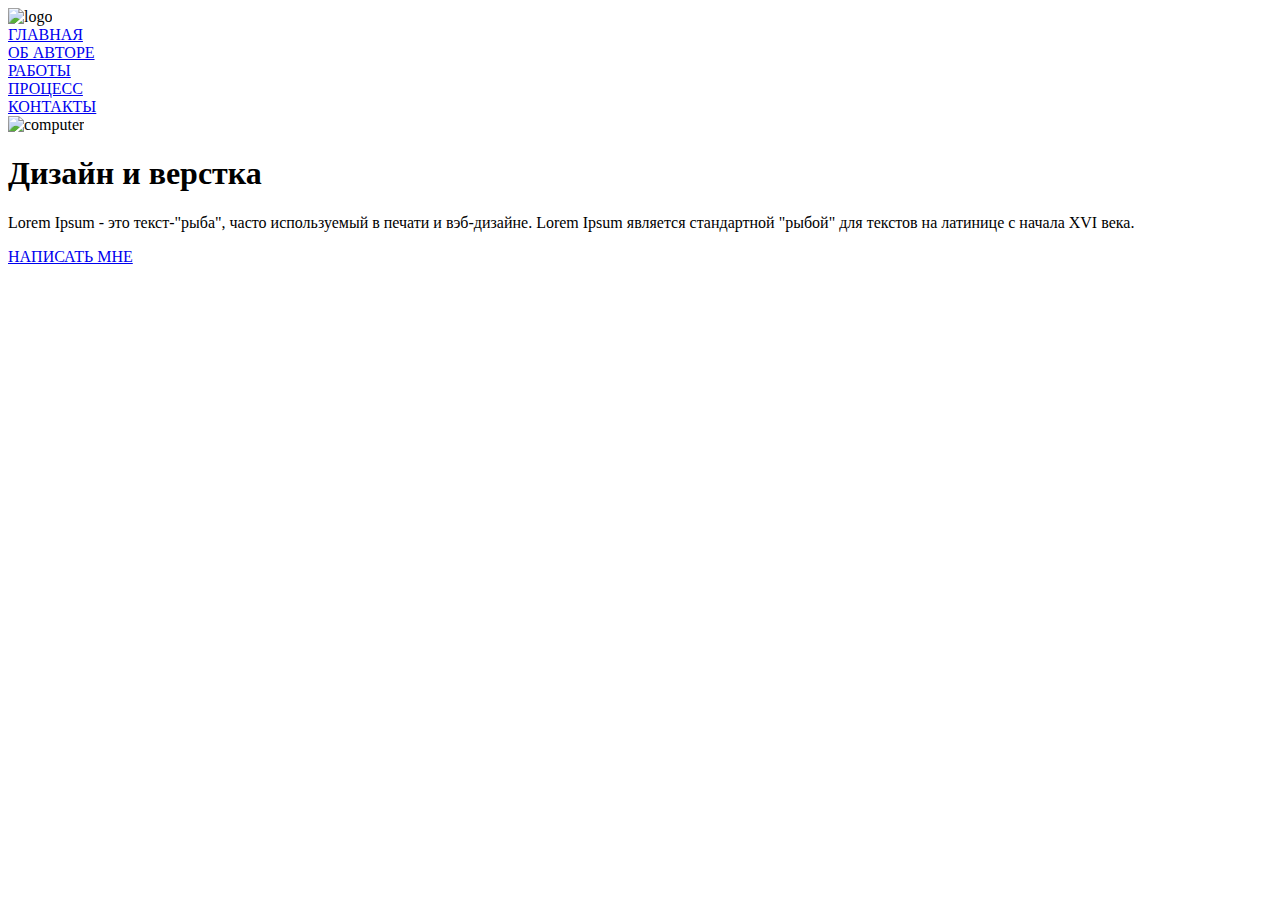
==== index.html @ f265be1f "new" ====
<!DOCTYPE html>
<html lang="en">
<head>
    <meta charset="UTF-8">
    <meta name="viewport" content="width=device-width, initial-scale=1.0">
    <link rel="stylesheet" href="style.css">
    <link href="https://fonts.googleapis.com/css2?family=Roboto:wght@400;500&display=swap" rel="stylesheet">
    <title>Lesson</title>
</head>
<body>
    <header class="header">
        <div class="container">
            <div class="logo-container">
                <img src="./WD.png" alt="logo">
            </div>
            <div class="menu">
                <nav> 
                    <li><a href="#">ГЛАВНАЯ</a></li>
                    <li><a href="#">ОБ АВТОРЕ</a></li>
                    <li><a href="#">РАБОТЫ</a></li>
                    <li><a href="#">ПРОЦЕСС</a></li>
                    <li><a href="#">КОНТАКТЫ</a></li>
                </nav>
            </div>
        </div>
    </header>
    <section class="hero">
        <div class="container">
            <div class="main-img">
                <img src="./Frame.png" alt="computer">
            </div>
            <div class="content">
                <h1>Дизайн и верстка</h1>
                <p>Lorem Ipsum - это текст-"рыба", часто используемый в печати и вэб-дизайне. Lorem Ipsum является стандартной "рыбой" для текстов на латинице с начала XVI века.</p>
                <a href="#">НАПИСАТЬ МНЕ</a>
            </div>
        </div>
</section> 
</body>
</html>
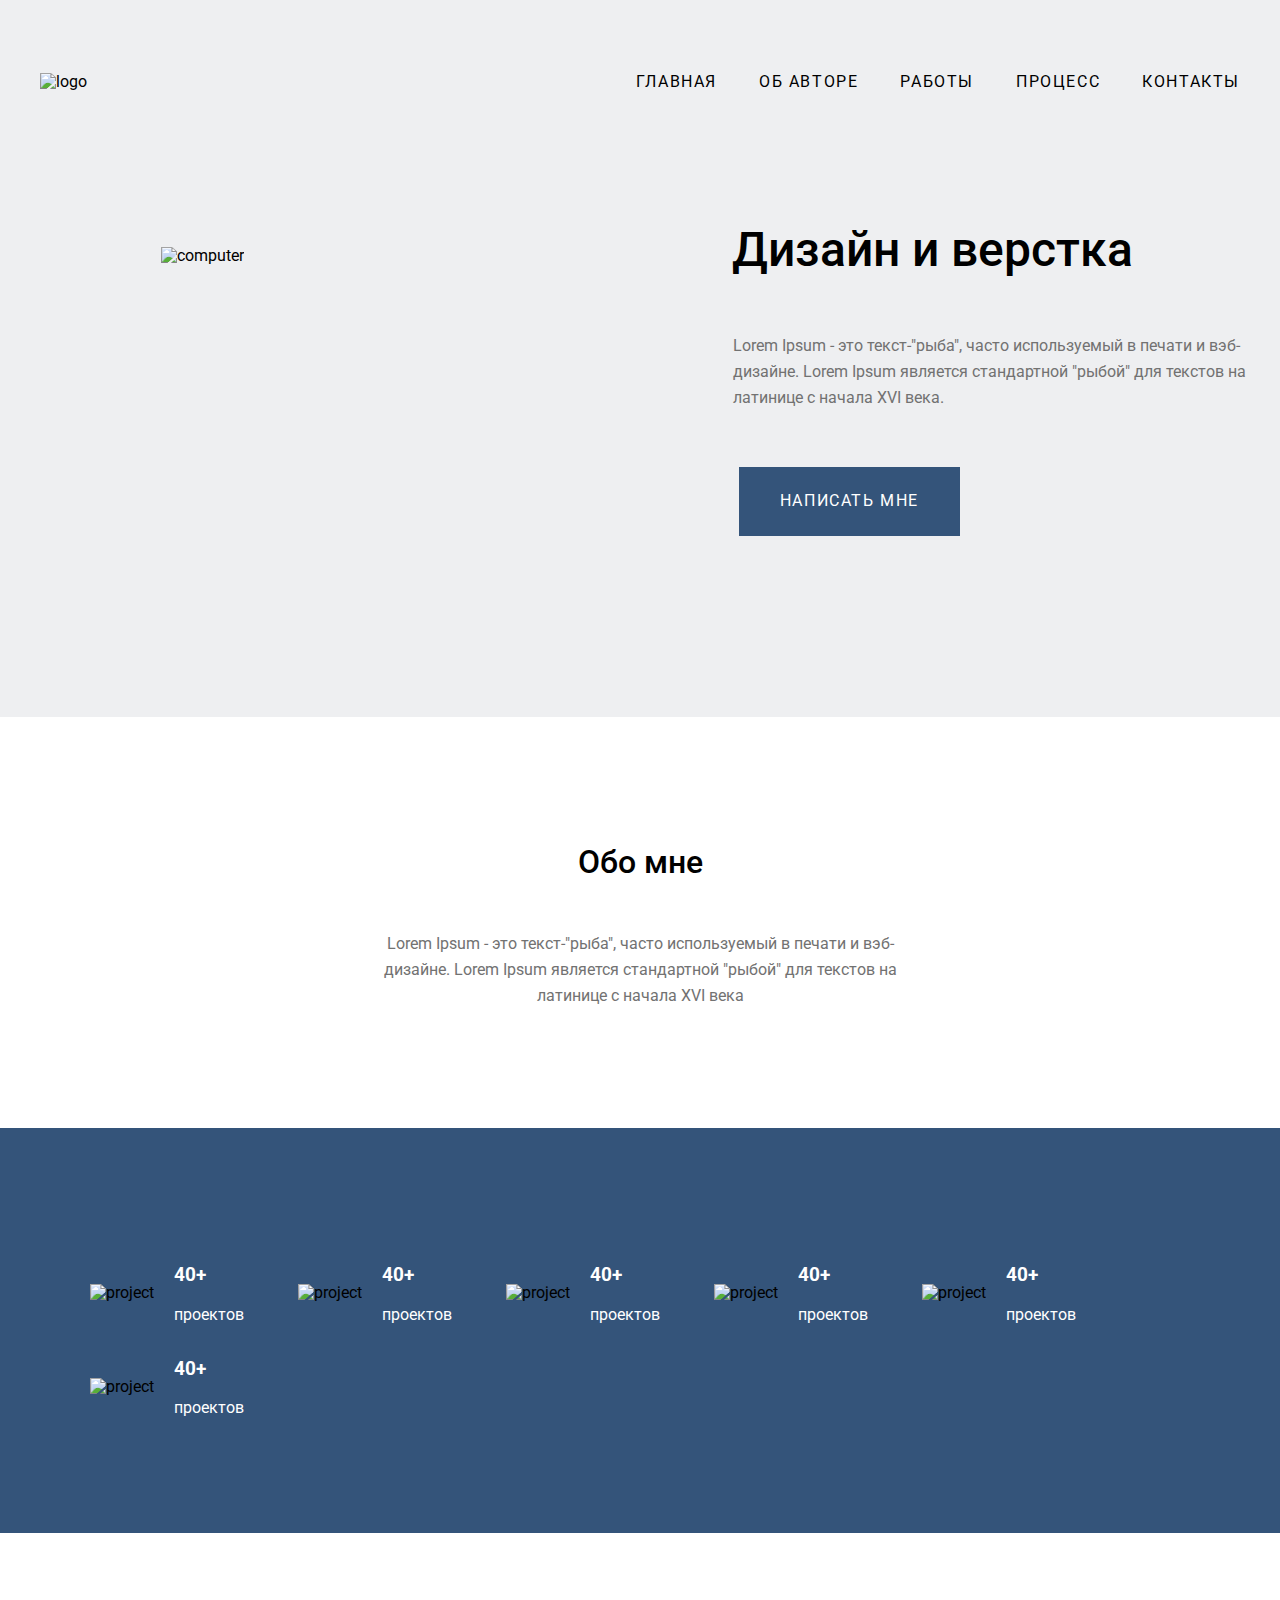
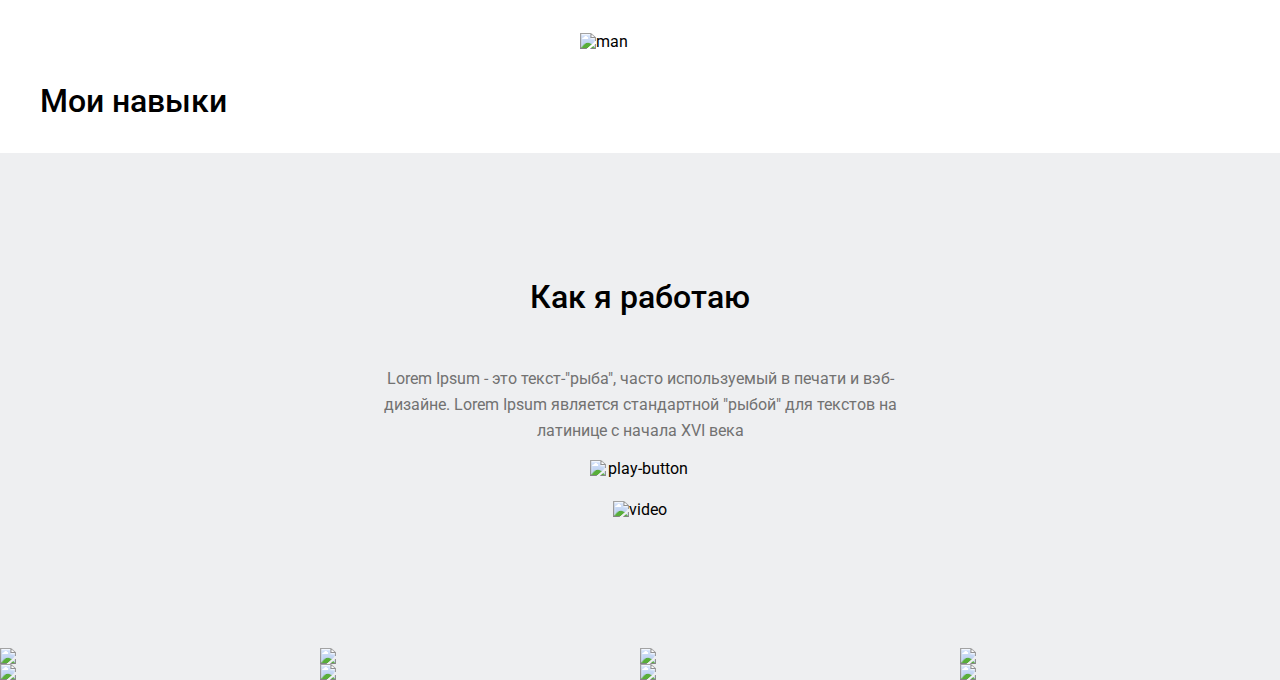
==== commit ee987a21: "myhtml" ====
--- a/index.html
+++ b/index.html
@@ -3,38 +3,148 @@
 <head>
     <meta charset="UTF-8">
     <meta name="viewport" content="width=device-width, initial-scale=1.0">
-    <link rel="stylesheet" href="style.css">
-    <link href="https://fonts.googleapis.com/css2?family=Roboto:wght@400;500&display=swap" rel="stylesheet">
+    <link rel="stylesheet" href="normolize.css">
+    <link rel="stylesheet" href="main copy.css">
+    <link href="https://fonts.googleapis.com/css2?family=Roboto:wght@100;300;400;500;700&display=swap" rel="stylesheet">
     <title>Lesson</title>
 </head>
 <body>
-    <header class="header">
-        <div class="container">
-            <div class="logo-container">
-                <img src="./WD.png" alt="logo">
+    <div class="header">
+       <div class="wrapper">
+           <div class="navigation">
+              <img src="WD.svg" alt="logo">
+              <ul class="nav"> 
+                <li><a href="#">ГЛАВНАЯ</a></li>
+                <li><a href="#">ОБ АВТОРЕ</a></li>
+                <li><a href="#">РАБОТЫ</a></li>
+                <li><a href="#">ПРОЦЕСС</a></li>
+                <li><a href="#">КОНТАКТЫ</a></li>
+              </ul>
+            </div>  
+       </div>
+    </div>
+    <div class="banner">
+        <div class="wrapper">
+            <h1 class="title">Дизайн и верстка</h1>
+            <p class="description">Lorem Ipsum - это текст-"рыба", часто используемый в печати и вэб-дизайне. Lorem Ipsum является стандартной "рыбой" для текстов на латинице с начала XVI века.</p>
+            <a class="btn" href="#">НАПИСАТЬ МНЕ</a>
+            <img class="comp" src="comp.svg" alt="computer">
+        </div>
+    </div>
+    <div class="page">
+        <div class="wrapper">
+           <h2 class="aboutme">Обо мне</h2>
+           <p class="descriptiontwo">Lorem Ipsum - это текст-"рыба", часто используемый в печати и вэб-дизайне. Lorem Ipsum является стандартной "рыбой" для текстов на латинице с начала XVI века</p>
+        </div>
+    </div> 
+    <div class="numbers">
+        <div class="wrapper">
+            <!-- <div class="numbersnavimg">
+                <li><img src="project.svg" alt="project"></li>
+                <li><img src="project.svg" alt="project"></li>
+                <li><img src="project.svg" alt="project"></li>
+                <li><img src="project.svg" alt="project"></li>
+                <li><img src="project.svg" alt="project"></li>
+                <li><img src="project.svg" alt="project"></li>
             </div>
-            <div class="menu">
-                <nav> 
-                    <li><a href="#">ГЛАВНАЯ</a></li>
-                    <li><a href="#">ОБ АВТОРЕ</a></li>
-                    <li><a href="#">РАБОТЫ</a></li>
-                    <li><a href="#">ПРОЦЕСС</a></li>
-                    <li><a href="#">КОНТАКТЫ</a></li>
-                </nav>
+            <div class="numbersnavtext">
+                <li>40+<br>проектов</li>
+                <li>40+<br>проектов</li>
+                <li>40+<br>проектов</li>
+                <li>40+<br>проектов</li>
+                <li>40+<br>проектов</li>
+                <li>40+<br>проектов</li>
+            </div> -->
+            <div class="numbernav">
+               <div class="numberitem">
+                  <img src="project.svg" alt="project">
+                  <div>
+                     <h3>40+</h3>
+                     <p>проектов</p>
+                  </div>
+               </div>
+            </div>
+            <div class="numbernav">
+               <div class="numberitem">
+                  <img src="project.svg" alt="project">
+                  <div>
+                     <h3>40+</h3>
+                     <p>проектов</p>
+                  </div>
+               </div>
+            </div>
+            <div class="numbernav">
+               <div class="numberitem">
+                  <img src="project.svg" alt="project">
+                  <div>
+                     <h3>40+</h3>
+                     <p>проектов</p>
+                  </div>
+               </div>
+            </div>
+            <div class="numbernav">
+               <div class="numberitem">
+                  <img src="project.svg" alt="project">
+                  <div>
+                     <h3>40+</h3>
+                     <p>проектов</p>
+                  </div>
+               </div>
+            </div>
+            <div class="numbernav">
+               <div class="numberitem">
+                  <img src="project.svg" alt="project">
+                  <div>
+                     <h3>40+</h3>
+                     <p>проектов</p>
+                  </div>
+               </div>
+            </div>
+            <div class="numbernav">
+               <div class="numberitem">
+                  <img src="project.svg" alt="project">
+                  <div>
+                     <h3>40+</h3>
+                     <p>проектов</p>
+                  </div>
+               </div>
             </div>
         </div>
-    </header>
-    <section class="hero">
-        <div class="container">
-            <div class="main-img">
-                <img src="./Frame.png" alt="computer">
-            </div>
-            <div class="content">
-                <h1>Дизайн и верстка</h1>
-                <p>Lorem Ipsum - это текст-"рыба", часто используемый в печати и вэб-дизайне. Lorem Ipsum является стандартной "рыбой" для текстов на латинице с начала XVI века.</p>
-                <a href="#">НАПИСАТЬ МНЕ</a>
-            </div>
-        </div>
-</section> 
-</body>
+    </div>
+    <div class="skills">
+       <div class="wrapper">
+           <h2 class="myskills">Мои навыки</h2>
+           <img class="photoman" src="photo.png" width="555" haight="450" alt="man" >
+       </div>
+    </div>
+    <div class="video">
+        <div class="wrapper">
+              <h2 class="aboutme">Как я работаю</h2>
+              <p class="descriptiontwo">Lorem Ipsum - это текст-"рыба", часто используемый в печати и вэб-дизайне. Lorem Ipsum является стандартной "рыбой" 
+                для текстов на латинице с начала XVI века</p>
+             <div class="video2">  
+                <img class="videoimg" src="video.png" alt="video" >
+                <img class="playbutton" src="play-button.svg" alt="play-button">
+             </div>
+          </div>
+    </div>
+      <section class="project-section">
+         <div class="project"><img src="Rectangle 7.png">
+            <div class="project-overlay"></div></div>
+         <div class="project"><img src="Rectangle 7.3.png">
+            <div class="project-overlay"></div></div>
+         <div class="project"><img src="Rectangle 7.png">
+            <div class="project-overlay"></div></div>
+         <div class="project"><img src="Rectangle 7.3.png">
+            <div class="project-overlay"></div></div>
+         <div class="project"><img src="Rectangle 7.3.png">
+            <div class="project-overlay"></div></div>
+         <div class="project"><img src="Rectangle 7.png">
+            <div class="project-overlay"></div></div>
+         <div class="project"><img src="Rectangle 7.3.png">
+            <div class="project-overlay"></div></div>
+         <div class="project"><img src="Rectangle 7.png">
+            <div class="project-overlay"></div></div>
+      </section>  
+ </body>
 </html>--- a/normolize.css
+++ b/normolize.css
@@ -0,0 +1,349 @@
+/*! normalize.css v8.0.1 | MIT License | github.com/necolas/normalize.css */
+
+/* Document
+   ========================================================================== */
+
+/**
+ * 1. Correct the line height in all browsers.
+ * 2. Prevent adjustments of font size after orientation changes in iOS.
+ */
+
+ html {
+    line-height: 1.15; /* 1 */
+    -webkit-text-size-adjust: 100%; /* 2 */
+  }
+  
+  /* Sections
+     ========================================================================== */
+  
+  /**
+   * Remove the margin in all browsers.
+   */
+  
+  body {
+    margin: 0;
+  }
+  
+  /**
+   * Render the `main` element consistently in IE.
+   */
+  
+  main {
+    display: block;
+  }
+  
+  /**
+   * Correct the font size and margin on `h1` elements within `section` and
+   * `article` contexts in Chrome, Firefox, and Safari.
+   */
+  
+  h1 {
+    font-size: 2em;
+    margin: 0.67em 0;
+  }
+  
+  /* Grouping content
+     ========================================================================== */
+  
+  /**
+   * 1. Add the correct box sizing in Firefox.
+   * 2. Show the overflow in Edge and IE.
+   */
+  
+  hr {
+    box-sizing: content-box; /* 1 */
+    height: 0; /* 1 */
+    overflow: visible; /* 2 */
+  }
+  
+  /**
+   * 1. Correct the inheritance and scaling of font size in all browsers.
+   * 2. Correct the odd `em` font sizing in all browsers.
+   */
+  
+  pre {
+    font-family: monospace, monospace; /* 1 */
+    font-size: 1em; /* 2 */
+  }
+  
+  /* Text-level semantics
+     ========================================================================== */
+  
+  /**
+   * Remove the gray background on active links in IE 10.
+   */
+  
+  a {
+    background-color: transparent;
+  }
+  
+  /**
+   * 1. Remove the bottom border in Chrome 57-
+   * 2. Add the correct text decoration in Chrome, Edge, IE, Opera, and Safari.
+   */
+  
+  abbr[title] {
+    border-bottom: none; /* 1 */
+    text-decoration: underline; /* 2 */
+    text-decoration: underline dotted; /* 2 */
+  }
+  
+  /**
+   * Add the correct font weight in Chrome, Edge, and Safari.
+   */
+  
+  b,
+  strong {
+    font-weight: bolder;
+  }
+  
+  /**
+   * 1. Correct the inheritance and scaling of font size in all browsers.
+   * 2. Correct the odd `em` font sizing in all browsers.
+   */
+  
+  code,
+  kbd,
+  samp {
+    font-family: monospace, monospace; /* 1 */
+    font-size: 1em; /* 2 */
+  }
+  
+  /**
+   * Add the correct font size in all browsers.
+   */
+  
+  small {
+    font-size: 80%;
+  }
+  
+  /**
+   * Prevent `sub` and `sup` elements from affecting the line height in
+   * all browsers.
+   */
+  
+  sub,
+  sup {
+    font-size: 75%;
+    line-height: 0;
+    position: relative;
+    vertical-align: baseline;
+  }
+  
+  sub {
+    bottom: -0.25em;
+  }
+  
+  sup {
+    top: -0.5em;
+  }
+  
+  /* Embedded content
+     ========================================================================== */
+  
+  /**
+   * Remove the border on images inside links in IE 10.
+   */
+  
+  img {
+    border-style: none;
+  }
+  
+  /* Forms
+     ========================================================================== */
+  
+  /**
+   * 1. Change the font styles in all browsers.
+   * 2. Remove the margin in Firefox and Safari.
+   */
+  
+  button,
+  input,
+  optgroup,
+  select,
+  textarea {
+    font-family: inherit; /* 1 */
+    font-size: 100%; /* 1 */
+    line-height: 1.15; /* 1 */
+    margin: 0; /* 2 */
+  }
+  
+  /**
+   * Show the overflow in IE.
+   * 1. Show the overflow in Edge.
+   */
+  
+  button,
+  input { /* 1 */
+    overflow: visible;
+  }
+  
+  /**
+   * Remove the inheritance of text transform in Edge, Firefox, and IE.
+   * 1. Remove the inheritance of text transform in Firefox.
+   */
+  
+  button,
+  select { /* 1 */
+    text-transform: none;
+  }
+  
+  /**
+   * Correct the inability to style clickable types in iOS and Safari.
+   */
+  
+  button,
+  [type="button"],
+  [type="reset"],
+  [type="submit"] {
+    -webkit-appearance: button;
+  }
+  
+  /**
+   * Remove the inner border and padding in Firefox.
+   */
+  
+  button::-moz-focus-inner,
+  [type="button"]::-moz-focus-inner,
+  [type="reset"]::-moz-focus-inner,
+  [type="submit"]::-moz-focus-inner {
+    border-style: none;
+    padding: 0;
+  }
+  
+  /**
+   * Restore the focus styles unset by the previous rule.
+   */
+  
+  button:-moz-focusring,
+  [type="button"]:-moz-focusring,
+  [type="reset"]:-moz-focusring,
+  [type="submit"]:-moz-focusring {
+    outline: 1px dotted ButtonText;
+  }
+  
+  /**
+   * Correct the padding in Firefox.
+   */
+  
+  fieldset {
+    padding: 0.35em 0.75em 0.625em;
+  }
+  
+  /**
+   * 1. Correct the text wrapping in Edge and IE.
+   * 2. Correct the color inheritance from `fieldset` elements in IE.
+   * 3. Remove the padding so developers are not caught out when they zero out
+   *    `fieldset` elements in all browsers.
+   */
+  
+  legend {
+    box-sizing: border-box; /* 1 */
+    color: inherit; /* 2 */
+    display: table; /* 1 */
+    max-width: 100%; /* 1 */
+    padding: 0; /* 3 */
+    white-space: normal; /* 1 */
+  }
+  
+  /**
+   * Add the correct vertical alignment in Chrome, Firefox, and Opera.
+   */
+  
+  progress {
+    vertical-align: baseline;
+  }
+  
+  /**
+   * Remove the default vertical scrollbar in IE 10+.
+   */
+  
+  textarea {
+    overflow: auto;
+  }
+  
+  /**
+   * 1. Add the correct box sizing in IE 10.
+   * 2. Remove the padding in IE 10.
+   */
+  
+  [type="checkbox"],
+  [type="radio"] {
+    box-sizing: border-box; /* 1 */
+    padding: 0; /* 2 */
+  }
+  
+  /**
+   * Correct the cursor style of increment and decrement buttons in Chrome.
+   */
+  
+  [type="number"]::-webkit-inner-spin-button,
+  [type="number"]::-webkit-outer-spin-button {
+    height: auto;
+  }
+  
+  /**
+   * 1. Correct the odd appearance in Chrome and Safari.
+   * 2. Correct the outline style in Safari.
+   */
+  
+  [type="search"] {
+    -webkit-appearance: textfield; /* 1 */
+    outline-offset: -2px; /* 2 */
+  }
+  
+  /**
+   * Remove the inner padding in Chrome and Safari on macOS.
+   */
+  
+  [type="search"]::-webkit-search-decoration {
+    -webkit-appearance: none;
+  }
+  
+  /**
+   * 1. Correct the inability to style clickable types in iOS and Safari.
+   * 2. Change font properties to `inherit` in Safari.
+   */
+  
+  ::-webkit-file-upload-button {
+    -webkit-appearance: button; /* 1 */
+    font: inherit; /* 2 */
+  }
+  
+  /* Interactive
+     ========================================================================== */
+  
+  /*
+   * Add the correct display in Edge, IE 10+, and Firefox.
+   */
+  
+  details {
+    display: block;
+  }
+  
+  /*
+   * Add the correct display in all browsers.
+   */
+  
+  summary {
+    display: list-item;
+  }
+  
+  /* Misc
+     ========================================================================== */
+  
+  /**
+   * Add the correct display in IE 10+.
+   */
+  
+  template {
+    display: none;
+  }
+  
+  /**
+   * Add the correct display in IE 10.
+   */
+  
+  [hidden] {
+    display: none;
+  }--- a/main copy.css
+++ b/main copy.css
@@ -0,0 +1,199 @@
+body {
+  background-color: #EEEFF1;
+  font-family: 'Roboto', sans-serif;
+}
+.wrapper {
+  padding-left: 40px;
+  padding-right: 40px;
+  width: 1200px;
+  margin: auto;
+  position: relative;
+}
+.navigation {
+  display: flex;
+  align-items: center;
+  justify-content: space-between;
+  padding-top: 57px;
+} 
+.nav {
+  display: flex;
+  list-style-type: none;
+  padding-left: 0;
+  font-weight: 400;
+}
+.nav>li {
+  padding-left: 42px;
+}
+.nav>li>a {
+  text-decoration: none;
+  color: black;
+  letter-spacing: 0.1em;
+}
+.banner { 
+ padding-top: 140px;
+ padding-bottom: 470px;
+} 
+.comp { 
+ position: absolute;
+ left: 161px;
+ top: 0;
+} 
+.title { 
+  font-size: 48px;
+  position: absolute;
+  right: 147px;
+  top: -70px;
+  line-height: 79px;
+  font-weight: 500;
+  margin-bottom: 60px;
+ } 
+.description { 
+  font-size: 16px;
+  line-height: 26px;
+  font-weight: 400;
+  color: #727272;
+  max-width: 540px;
+  position: absolute;
+  right: 7px;;
+  top: 70px;
+ } 
+.btn {
+  position: absolute;
+  right: 320px;
+  top: 220px;
+  text-decoration: none;
+  font-size: 16px;
+  letter-spacing: 0.1em;
+  background: #34547A;
+  border: none;
+  color: white;
+  padding: 25px 41px;
+  text-align: center;
+  font-size: 16px;
+  cursor: pointer;
+} 
+.page {
+  padding-top: 100px;
+  padding-bottom: 119px;
+  background-color: white;
+} 
+.aboutme {
+  text-align: center;
+  font-weight: 500;
+  font-size: 32px;
+  margin-bottom: 50px;
+} 
+.descriptiontwo {
+  text-align: center;
+  font-size: 16px;
+  line-height: 26px;
+  font-weight: 400;
+  color: #727272;
+  max-width: 540px;
+  margin: auto;
+  top: 30px;
+} 
+.numbers{
+  padding-top: 119px;
+  padding-bottom: 100px;
+  background: #34547A;
+} 
+/* .numbersnavimg {
+  display: flex;
+  list-style-type: none;
+  padding-left: 0;
+  font-weight: 400;
+}
+.numbersnavimg>li {
+  padding-left: 72px;
+  padding-right: 72px;
+  text-decoration: none;
+  letter-spacing: 0.1em;
+}
+.numbersnavtext {
+  display: flex;
+  list-style-type: none;
+  padding-left: 0;
+  font-weight: 400;
+}
+.numbersnavtext>li {
+  padding-left: 119px;
+  text-decoration: none;
+  color:white;
+  letter-spacing: 0.1em;
+} */
+.numbernav{
+  display: inline-block
+}
+.numberitem  {
+  display: flex;
+  justify-content: flex-start;
+  align-items: center;
+  padding-left: 50px;
+}
+.numberitem img {
+  margin-right: 20px;
+}
+.numberitem>div{
+  flex-basis: calc(100%-100px);
+}
+.numberitem>div{
+  color: white;
+}
+.skills {
+  padding-top: 100px;
+  padding-bottom: 101px;
+  background: white;
+} 
+.video {
+  padding-top: 100px;
+  padding-bottom: 128px;
+  background: #EEEFF1;
+} 
+.video2 {
+  position: relative;
+  text-align: center;
+  margin-top: 57px;
+} 
+.playbutton {
+  position: absolute;
+  top: 50%;
+  left: 50%;
+  margin: -50px 0 0 -50px;
+  width: 100px;
+  height: 100px;
+} 
+.photoman { 
+  display: block;
+  margin-left: 540px;
+ } 
+ .myskills {
+  position: absolute;
+  font-weight: 500;
+  font-size: 32px;
+  margin-top: 50px;
+}
+.project {
+  position: relative;
+  display: inline-block;
+  width: 25%;
+}
+.project img{
+  width: 100%;
+}
+.project-section{
+  font-size: 0;
+}
+.project-overlay{
+width: 100%;
+height: 100%;
+opacity: 0;
+position: absolute;
+top: 0;
+left: 0;
+background: linear-gradient(0deg, rgb(52, 84, 122), rgb(52, 84, 122));
+transition: opacity .5s;
+}
+.project-overlay:hover{
+  opacity: 0.8;
+}
